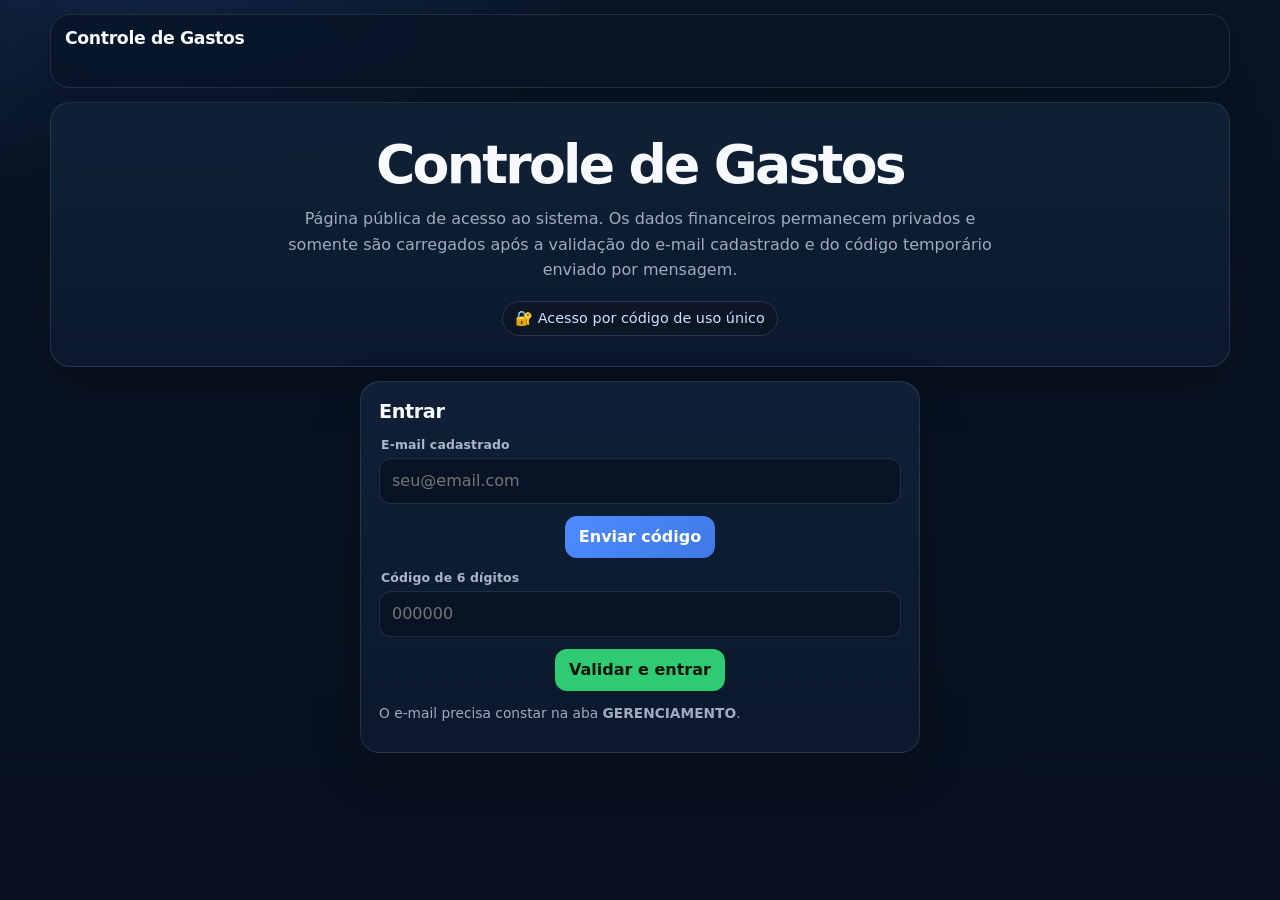
==== index.html @ 7c5080c0 "Atualizar cache da verificacao de lancamentos apos falha de resposta" ====
<!doctype html>
<html lang="pt-BR">
<head>
  <meta charset="utf-8">
  <meta name="viewport" content="width=device-width,initial-scale=1,viewport-fit=cover">
  <meta name="robots" content="noindex,nofollow">
  <meta name="theme-color" content="#07111f">
  <meta name="mobile-web-app-capable" content="yes">
  <meta name="apple-mobile-web-app-capable" content="yes">
  <meta name="apple-mobile-web-app-status-bar-style" content="black-translucent">
  <meta name="apple-mobile-web-app-title" content="Controle de Gastos">
  <link rel="manifest" href="./manifest.webmanifest?v=202610020605">
  <link rel="icon" href="./icon-192.svg?v=202610020605" type="image/svg+xml">
  <link rel="apple-touch-icon" href="./icon-192.svg?v=202610020605">
  <meta http-equiv="Cache-Control" content="no-cache, no-store, must-revalidate">
  <meta http-equiv="Pragma" content="no-cache">
  <meta http-equiv="Expires" content="0">
  <title>Controle de Gastos</title>
  <style>
    html,body{width:100%;height:100%;margin:0;background:#07111f;overflow:hidden}
    #app{position:fixed;inset:0;width:100%;height:100%;border:0;background:#07111f}
  </style>
</head>
<body>
  <iframe id="app" title="Controle de Gastos" src="./app.html?build=202610140630"></iframe>
  <script>
    (function(){
      'use strict';
      var frame=document.getElementById('app');
      var KEY='cg_token';
      var enhanced=false;
      var restoreAttempted=false;
      var reloadForRestore=false;

      var styles=[
        'enhancements.css?v=202607142115','calendar-enhancements.css?v=202607142115','professional-confirm.css?v=202610062049',
        'card-period.css?v=202607142115','fidelity.css?v=202607142115','bus-actions.css?v=202607142115',
        'bilhetes-layout.css?v=202607142115','bilhete-controls.css?v=202607142115','junior-recorrencia.css?v=202607142115',
        'mobile-data-fix.css?v=202607142115','finance-tools.css?v=202609230810','modern-ui-2026.css?v=202610020914'
      ];
      var scripts=[
        'api-timeout-fix.js?v=202607211045','fast-save-ui.js?v=202610140630','enhancements.js?v=202607142115',
        'query-description.js?v=202608010610','calendar-enhancements.js?v=202607142115','calendar-list-picker.js?v=202608020545',
        'professional-confirm.js?v=202610062049','card-period.js?v=202607142115','fidelity.js?v=202610140605',
        'fidelity-save-fix.js?v=202608190530','bus-actions.js?v=202610140553','bilhete-columns.js?v=202607142115',
        'bilhete-controls.js?v=202607142115','junior-recorrencia.js?v=202607142115','expense-ptbr.js?v=202610140610',
        'expense-auto-cents.js?v=202610140605','bilhete-delete-fix.js?v=202607142115','mobile-data-fix.js?v=202607142115',
        'bus-null-fix.js?v=202607142115','expense-view-mode.js?v=202607161030','finance-tools-v2.js?v=202609230820',
        'refund-money-ptbr.js?v=202609230902','refund-origin-fix.js?v=202609230912',
        'birthday.js?v=202610020605','income-brl-fix.js?v=202610020605'
      ];

      function getFrame(){
        try{return frame.contentWindow||null;}catch(_){return null;}
      }

      function forceMobileMenu(){
        try{
          var win=getFrame();
          var doc=frame.contentDocument;
          if(!win||!doc)return;
          var nav=doc.getElementById('tabs');
          if(!nav)return;
          var isMobile=win.matchMedia&&win.matchMedia('(max-width:900px)').matches;
          if(!isMobile)return;

          var style=doc.getElementById('cgMobileMenuFixFinal');
          if(!style){
            style=doc.createElement('style');
            style.id='cgMobileMenuFixFinal';
            style.textContent='@media(max-width:900px){html,body{max-width:100%!important;overflow-x:hidden!important}.shell,.topbar,#privateView{max-width:100%!important}.topbar{position:static!important;display:grid!important;grid-template-columns:1fr auto!important;grid-template-areas:"brand logout" "identity countdown" "tabs tabs"!important;gap:8px 10px!important;align-items:center!important}.brand{grid-area:brand!important}.spacer{display:none!important}#identity{grid-area:identity!important;width:auto!important;min-width:0!important}#countdown{grid-area:countdown!important;text-align:right!important}#logoutButton{grid-area:logout!important;justify-self:end!important}#tabs.tabs{grid-area:tabs!important;display:flex!important;flex-direction:row!important;flex-wrap:nowrap!important;gap:8px!important;width:100%!important;max-width:100%!important;overflow-x:auto!important;overflow-y:hidden!important;padding:2px 0 8px!important;margin:2px 0 0!important;transform:none!important;scroll-behavior:smooth!important;-webkit-overflow-scrolling:touch!important;overscroll-behavior-x:contain!important;scrollbar-width:thin!important}#tabs.tabs .tab{display:inline-flex!important;align-items:center!important;justify-content:center!important;flex:0 0 auto!important;width:auto!important;min-width:max-content!important;max-width:none!important;white-space:nowrap!important;overflow:visible!important;text-overflow:clip!important;text-align:center!important;line-height:1.15!important;padding:10px 16px!important;transform:none!important;box-sizing:border-box!important}}';
            doc.head.appendChild(style);
          }

          nav.style.setProperty('display','flex','important');
          nav.style.setProperty('flex-direction','row','important');
          nav.style.setProperty('flex-wrap','nowrap','important');
          nav.style.setProperty('overflow-x','auto','important');
          nav.style.setProperty('overflow-y','hidden','important');
          nav.style.setProperty('width','100%','important');
          nav.style.setProperty('max-width','100%','important');
          nav.style.setProperty('transform','none','important');

          Array.prototype.forEach.call(nav.querySelectorAll('.tab'),function(btn){
            btn.style.setProperty('display','inline-flex','important');
            btn.style.setProperty('flex','0 0 auto','important');
            btn.style.setProperty('width','auto','important');
            btn.style.setProperty('min-width','max-content','important');
            btn.style.setProperty('max-width','none','important');
            btn.style.setProperty('white-space','nowrap','important');
            btn.style.setProperty('overflow','visible','important');
            btn.style.setProperty('transform','none','important');
          });
        }catch(_){ }
      }

      function prepareLogin(){
        try{
          var doc=frame.contentDocument;
          if(!doc)return;
          var email=doc.getElementById('loginEmail');
          var code=doc.getElementById('loginCode');
          var send=doc.getElementById('sendCodeButton');
          var enter=doc.getElementById('enterButton');
          [email,code,send,enter].forEach(function(el){
            if(!el)return;
            el.disabled=false;
            el.removeAttribute('disabled');
            el.removeAttribute('readonly');
            el.style.pointerEvents='auto';
          });
          if(email){
            email.tabIndex=0;
            email.autocomplete='email';
          }
        }catch(_){ }
      }

      function tryRestoreOnce(){
        if(restoreAttempted)return false;
        restoreAttempted=true;
        try{
          var persisted=localStorage.getItem(KEY)||'';
          var win=getFrame();
          if(!win||!persisted)return false;
          var current=win.sessionStorage.getItem(KEY)||'';
          if(current)return false;
          win.sessionStorage.setItem(KEY,persisted);
          reloadForRestore=true;
          return true;
        }catch(_){return false;}
      }

      function syncSession(){
        try{
          var win=getFrame();
          var doc=frame.contentDocument;
          if(!win||!doc)return;
          var token=win.sessionStorage.getItem(KEY)||'';
          var persisted=localStorage.getItem(KEY)||'';
          var publicView=doc.getElementById('publicView');
          var loginVisible=!!(publicView&&!publicView.hidden);
          if(token){if(token!==persisted)localStorage.setItem(KEY,token);return;}
          if(loginVisible){if(persisted&&restoreAttempted)localStorage.removeItem(KEY);prepareLogin();}
        }catch(_){ }
      }

      function injectEnhancements(){
        if(enhanced)return;
        enhanced=true;
        try{
          var doc=frame.contentDocument;
          if(!doc)return;
          styles.forEach(function(href){var l=doc.createElement('link');l.rel='stylesheet';l.href='./'+href;doc.head.appendChild(l);});
          var i=0;
          function next(){
            if(i>=scripts.length){forceMobileMenu();return;}
            var s=doc.createElement('script');
            s.src='./'+scripts[i++];s.async=false;s.onload=next;s.onerror=next;doc.body.appendChild(s);
          }
          next();
        }catch(_){ }
      }

      frame.addEventListener('load',function(){
        prepareLogin();
        if(!reloadForRestore&&tryRestoreOnce()){frame.contentWindow.location.reload();return;}
        if(reloadForRestore)reloadForRestore=false;
        setTimeout(function(){syncSession();prepareLogin();injectEnhancements();forceMobileMenu();},250);
        [500,1000,1800,3000,5000].forEach(function(ms){setTimeout(forceMobileMenu,ms);});
      });

      setInterval(function(){syncSession();prepareLogin();forceMobileMenu();},750);
    })();
  </script>
  <script>
    if ('serviceWorker' in navigator) {
      window.addEventListener('load', function () {
        navigator.serviceWorker.register('./service-worker.js?v=202610091635', { scope: './' }).catch(function () {});
      });
    }
  </script>
</body>
</html>
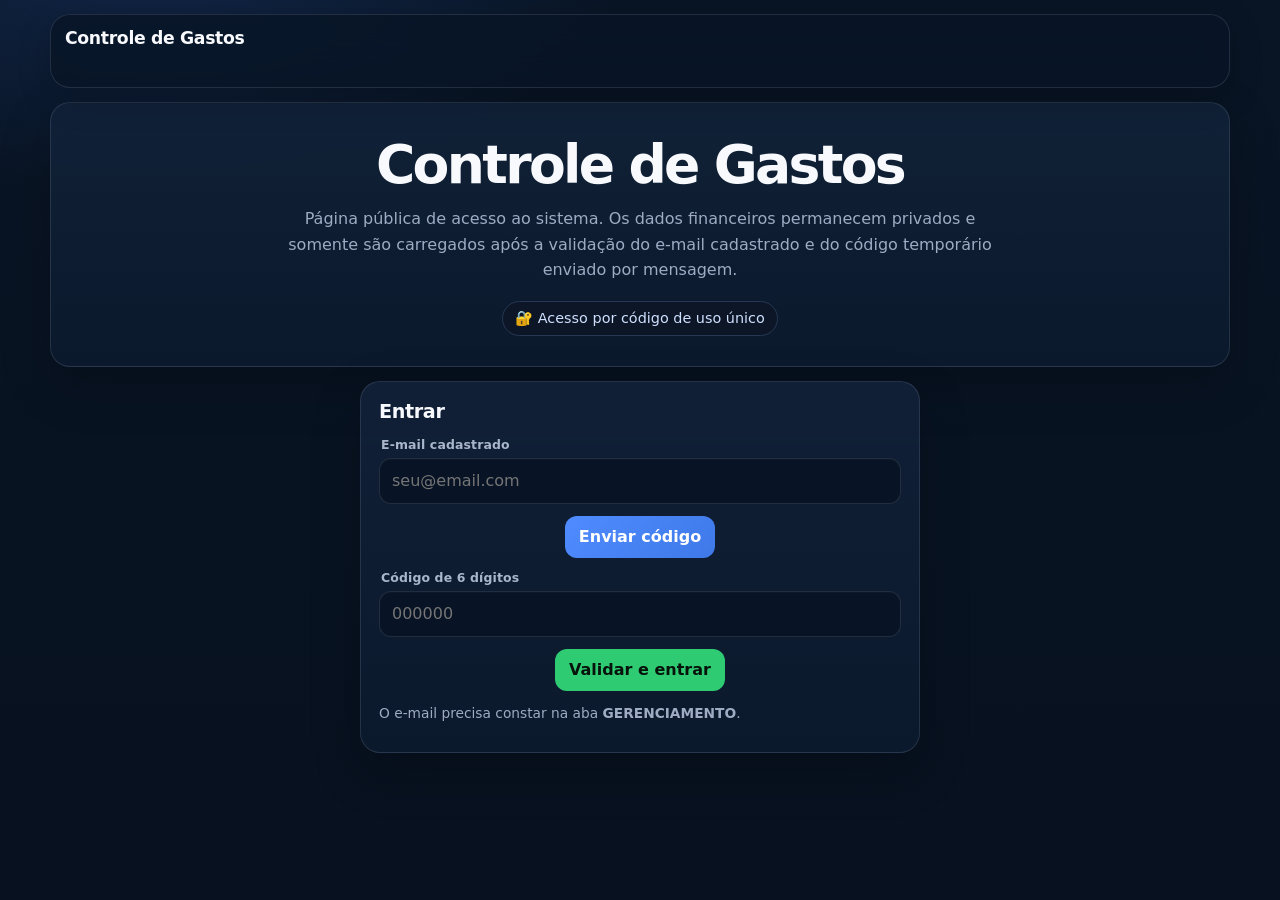
==== commit fc7bfd60: "Corrigir largura e simplificar avisos de gravação no celular" ====
--- a/index.html
+++ b/index.html
@@ -22,7 +22,7 @@
   </style>
 </head>
 <body>
-  <iframe id="app" title="Controle de Gastos" src="./app.html?build=202610140630"></iframe>
+  <iframe id="app" title="Controle de Gastos" src="./app.html?build=202611030610"></iframe>
   <script>
     (function(){
       'use strict';
@@ -39,11 +39,11 @@
         'mobile-data-fix.css?v=202607142115','finance-tools.css?v=202609230810','modern-ui-2026.css?v=202610020914'
       ];
       var scripts=[
-        'api-timeout-fix.js?v=202607211045','fast-save-ui.js?v=202610140630','enhancements.js?v=202607142115',
+        'api-timeout-fix.js?v=202607211045','fast-save-ui.js?v=202611030610','enhancements.js?v=202607142115',
         'query-description.js?v=202608010610','calendar-enhancements.js?v=202607142115','calendar-list-picker.js?v=202608020545',
         'professional-confirm.js?v=202610062049','card-period.js?v=202607142115','fidelity.js?v=202610140605',
         'fidelity-save-fix.js?v=202608190530','bus-actions.js?v=202610140553','bilhete-columns.js?v=202607142115',
-        'bilhete-controls.js?v=202607142115','junior-recorrencia.js?v=202607142115','expense-ptbr.js?v=202610140610',
+        'bilhete-controls.js?v=202607142115','junior-recorrencia.js?v=202610200615','expense-ptbr.js?v=202610140610',
         'expense-auto-cents.js?v=202610140605','bilhete-delete-fix.js?v=202607142115','mobile-data-fix.js?v=202607142115',
         'bus-null-fix.js?v=202607142115','expense-view-mode.js?v=202607161030','finance-tools-v2.js?v=202609230820',
         'refund-money-ptbr.js?v=202609230902','refund-origin-fix.js?v=202609230912',
@@ -176,9 +176,9 @@
   <script>
     if ('serviceWorker' in navigator) {
       window.addEventListener('load', function () {
-        navigator.serviceWorker.register('./service-worker.js?v=202610091635', { scope: './' }).catch(function () {});
+        navigator.serviceWorker.register('./service-worker.js?v=202611030610', { scope: './' }).catch(function () {});
       });
     }
   </script>
 </body>
-</html>+</html>
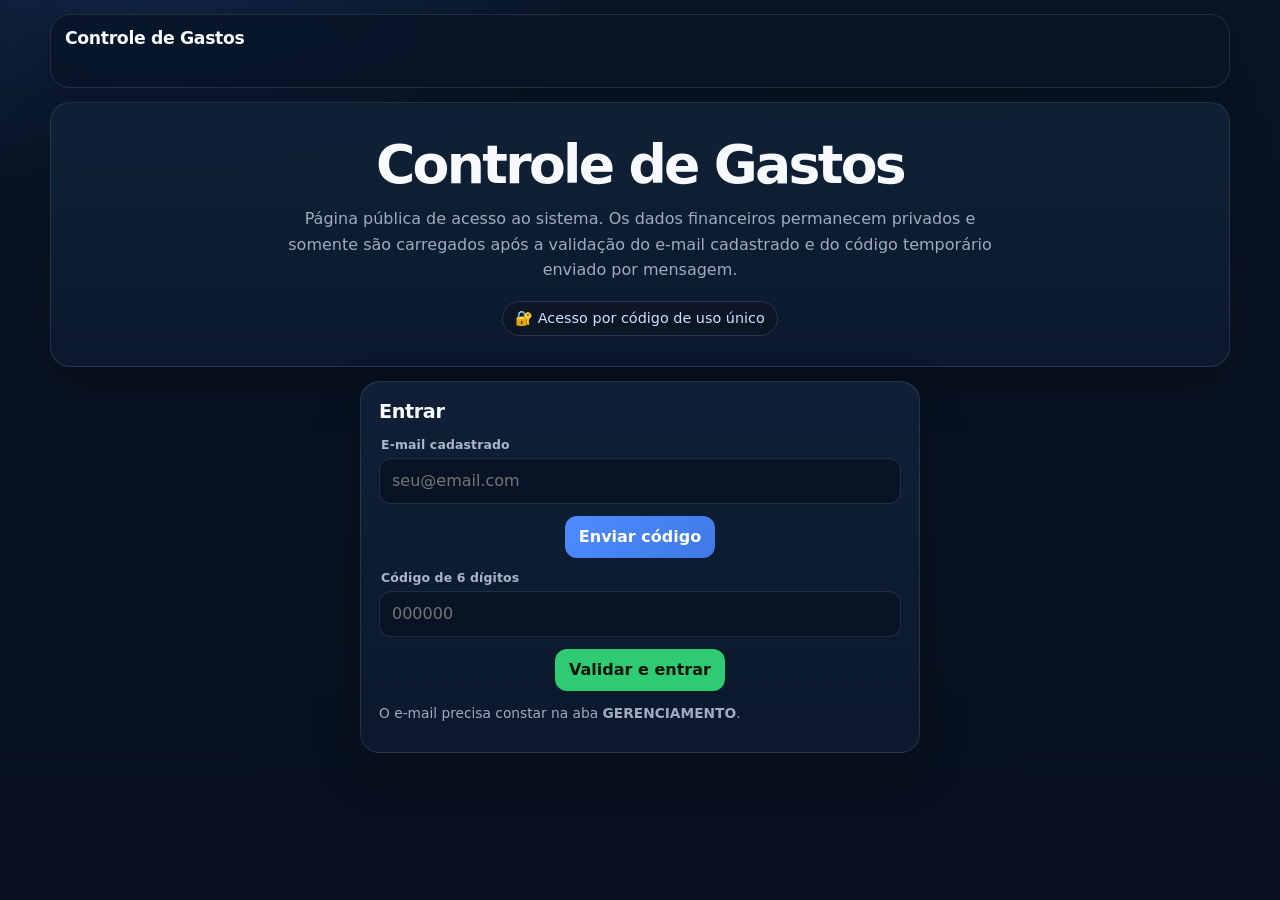
==== commit 4ce1b012: "Simplificar aviso para Aguardando resposta e remover referências à planilha" ====
--- a/index.html
+++ b/index.html
@@ -22,7 +22,7 @@
   </style>
 </head>
 <body>
-  <iframe id="app" title="Controle de Gastos" src="./app.html?build=202611030610"></iframe>
+  <iframe id="app" title="Controle de Gastos" src="./app.html?build=202611030607"></iframe>
   <script>
     (function(){
       'use strict';
@@ -39,7 +39,7 @@
         'mobile-data-fix.css?v=202607142115','finance-tools.css?v=202609230810','modern-ui-2026.css?v=202610020914'
       ];
       var scripts=[
-        'api-timeout-fix.js?v=202607211045','fast-save-ui.js?v=202611030610','enhancements.js?v=202607142115',
+        'api-timeout-fix.js?v=202607211045','fast-save-ui.js?v=202611030607','enhancements.js?v=202607142115',
         'query-description.js?v=202608010610','calendar-enhancements.js?v=202607142115','calendar-list-picker.js?v=202608020545',
         'professional-confirm.js?v=202610062049','card-period.js?v=202607142115','fidelity.js?v=202610140605',
         'fidelity-save-fix.js?v=202608190530','bus-actions.js?v=202610140553','bilhete-columns.js?v=202607142115',
@@ -176,7 +176,7 @@
   <script>
     if ('serviceWorker' in navigator) {
       window.addEventListener('load', function () {
-        navigator.serviceWorker.register('./service-worker.js?v=202611030610', { scope: './' }).catch(function () {});
+        navigator.serviceWorker.register('./service-worker.js?v=202611030607', { scope: './' }).catch(function () {});
       });
     }
   </script>
